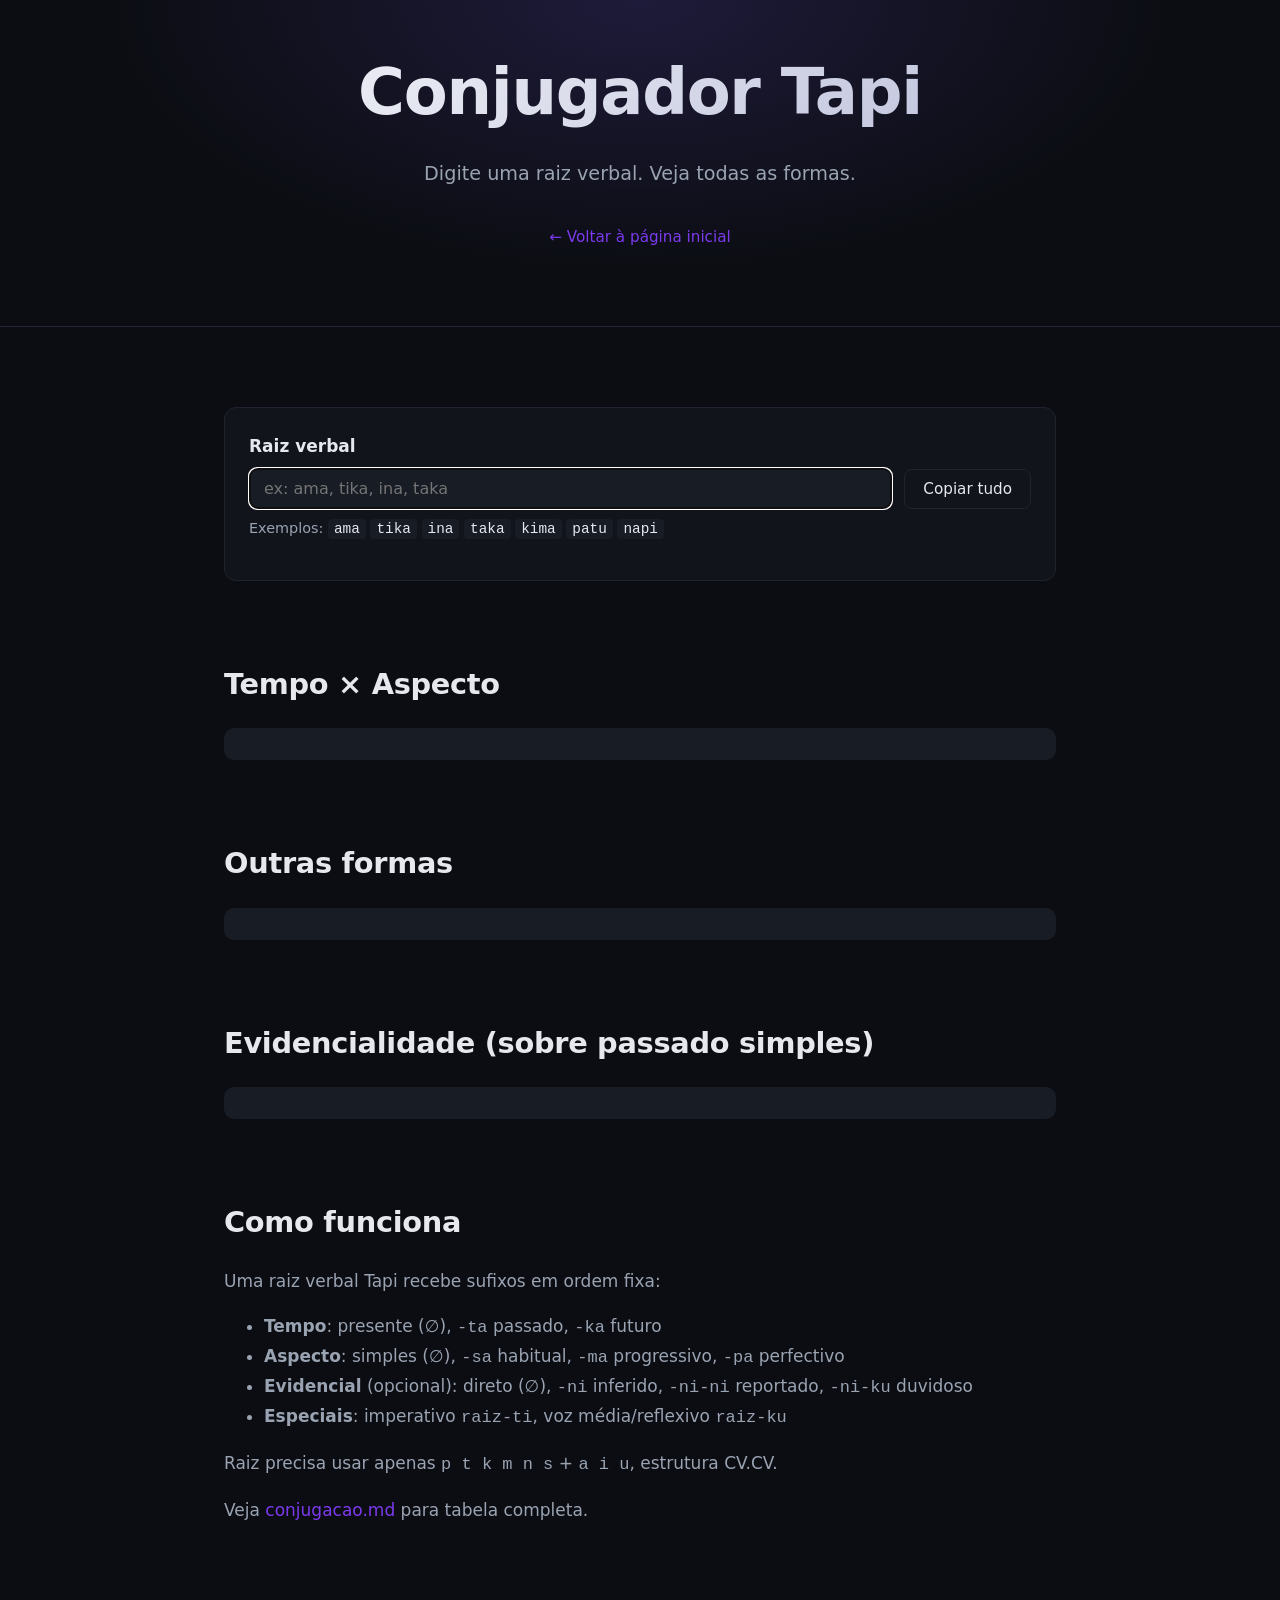
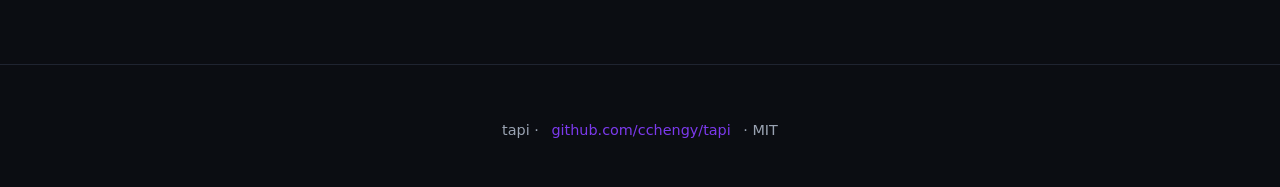
==== docs/conjugador.html @ 1c04a659 "feat(web): add standalone conjugator page Add docs/conjugador.html: full-featured single-page conjug" ====
<!DOCTYPE html>
<html lang="pt">
<head>
<meta charset="UTF-8">
<meta name="viewport" content="width=device-width, initial-scale=1.0">
<title>Tapi — Conjugador completo</title>
<meta name="description" content="Conjugador completo de verbos Tapi: tempo, aspecto, evidencialidade, imperativo, voz média.">
<link rel="stylesheet" href="style.css">
<style>
  .tool .row { display: grid; grid-template-columns: 1fr auto; gap: 12px; align-items: end; }
  .tool .row button { padding: 10px 18px; border-radius: 8px; border: 1px solid var(--border); background: var(--bg-soft); color: var(--fg); cursor: pointer; font-family: inherit; font-size: 0.95rem; }
  .tool .row button:hover { border-color: var(--accent); }
  .tool input.invalid { border-color: #ef4444; }
  .grid-conj {
    display: grid;
    grid-template-columns: 120px repeat(4, 1fr);
    gap: 4px;
    margin-top: 16px;
    background: var(--code-bg);
    padding: 16px;
    border-radius: 10px;
    font-family: ui-monospace, Menlo, monospace;
    font-size: 0.92rem;
  }
  .grid-conj .h { color: var(--fg); font-weight: 600; }
  .grid-conj .l { color: var(--fg-soft); }
  .grid-conj .v { color: #b794f4; }
  .grid-conj .v:hover { color: #fde68a; cursor: pointer; }
  .meta-list { display: grid; grid-template-columns: 1fr 1fr; gap: 8px 24px; margin-top: 16px; background: var(--code-bg); padding: 16px; border-radius: 10px; font-family: ui-monospace, Menlo, monospace; font-size: 0.92rem; }
  .meta-list .k { color: var(--fg-soft); }
  .meta-list .vv { color: #b794f4; }
  .err { color: #ef4444; margin-top: 8px; font-size: 0.9rem; }
  .ok { color: #10b981; margin-top: 8px; font-size: 0.9rem; }
  .examples { color: var(--fg-soft); font-size: 0.9rem; margin-top: 8px; }
  .examples code { background: var(--code-bg); padding: 2px 6px; border-radius: 4px; color: var(--fg); cursor: pointer; }
  .examples code:hover { color: var(--accent); }
  .nav-back { display: inline-block; margin-top: 12px; }
</style>
</head>
<body>

<header class="hero">
  <h1>Conjugador Tapi</h1>
  <p class="tagline">Digite uma raiz verbal. Veja todas as formas.</p>
  <p class="sub"><a href="index.html" class="nav-back">← Voltar à página inicial</a></p>
</header>

<main>

<section>
  <div class="tool">
    <label for="root">Raiz verbal</label>
    <div class="row">
      <input id="root" type="text" placeholder="ex: ama, tika, ina, taka" autocomplete="off" autofocus>
      <button id="copy-btn">Copiar tudo</button>
    </div>
    <div id="status"></div>
    <p class="examples">Exemplos: <code data-ex="ama">ama</code> <code data-ex="tika">tika</code> <code data-ex="ina">ina</code> <code data-ex="taka">taka</code> <code data-ex="kima">kima</code> <code data-ex="patu">patu</code> <code data-ex="napi">napi</code></p>
  </div>
</section>

<section>
  <h2>Tempo × Aspecto</h2>
  <div id="grid-out" class="grid-conj"></div>
</section>

<section>
  <h2>Outras formas</h2>
  <div id="meta-out" class="meta-list"></div>
</section>

<section>
  <h2>Evidencialidade (sobre passado simples)</h2>
  <div id="evid-out" class="meta-list"></div>
</section>

<section>
  <h2>Como funciona</h2>
  <p>Uma raiz verbal Tapi recebe sufixos em ordem fixa:</p>
  <ul style="color: var(--fg-soft);">
    <li><strong>Tempo</strong>: presente (∅), <code>-ta</code> passado, <code>-ka</code> futuro</li>
    <li><strong>Aspecto</strong>: simples (∅), <code>-sa</code> habitual, <code>-ma</code> progressivo, <code>-pa</code> perfectivo</li>
    <li><strong>Evidencial</strong> (opcional): direto (∅), <code>-ni</code> inferido, <code>-ni-ni</code> reportado, <code>-ni-ku</code> duvidoso</li>
    <li><strong>Especiais</strong>: imperativo <code>raiz-ti</code>, voz média/reflexivo <code>raiz-ku</code></li>
  </ul>
  <p>Raiz precisa usar apenas <code>p t k m n s</code> + <code>a i u</code>, estrutura CV.CV.</p>
  <p>Veja <a href="https://github.com/cchengy/tapi/blob/main/conjugacao.md">conjugacao.md</a> para tabela completa.</p>
</section>

</main>

<footer>
  <p>tapi · <a href="https://github.com/cchengy/tapi">github.com/cchengy/tapi</a> · MIT</p>
</footer>

<script>
(function () {
  const TEMPOS = [
    ["presente", ""],
    ["passado", "ta"],
    ["futuro", "ka"],
  ];
  const ASPECTOS = [
    ["simples", ""],
    ["habitual", "sa"],
    ["progressivo", "ma"],
    ["perfectivo", "pa"],
  ];
  const EVIDENCIAIS = [
    ["direto", ""],
    ["inferido", "-ni"],
    ["reportado", "-ni-ni"],
    ["duvidoso", "-ni-ku"],
  ];

  const PHONO = /^[ptkmns][aiu][ptkmns][aiu]$/;
  const PHONO_LOOSE = /^[ptkmnsaiu]+$/;

  const $ = (s) => document.querySelector(s);
  const input = $("#root");
  const status = $("#status");
  const grid = $("#grid-out");
  const meta = $("#meta-out");
  const evid = $("#evid-out");
  const copyBtn = $("#copy-btn");

  function validate(raiz) {
    if (!raiz) return { ok: false, msg: "" };
    if (!PHONO_LOOSE.test(raiz)) {
      return { ok: false, msg: "Use apenas p, t, k, m, n, s, a, i, u." };
    }
    if (!PHONO.test(raiz)) {
      return {
        ok: true,
        warn: "Não é raiz CVCV estrita. Conjuga mesmo assim.",
      };
    }
    return { ok: true };
  }

  function render(raiz) {
    grid.innerHTML = "";
    meta.innerHTML = "";
    evid.innerHTML = "";

    const cells = [];
    cells.push(["h", "Tempo"]);
    for (const [an] of ASPECTOS) cells.push(["h", an]);
    for (const [tn, ts] of TEMPOS) {
      cells.push(["l", tn]);
      for (const [, as] of ASPECTOS) {
        cells.push(["v", raiz + ts + as]);
      }
    }
    for (const [cls, text] of cells) {
      const d = document.createElement("div");
      d.className = cls;
      d.textContent = text;
      if (cls === "v") {
        d.title = "Clique para copiar";
        d.addEventListener("click", () => copyText(text));
      }
      grid.appendChild(d);
    }

    const extras = [
      ["imperativo", raiz + "-ti"],
      ["voz média / reflexivo", raiz + "-ku"],
      ["nominalizado (gerúndio)", raiz + "-i"],
      ["passado perfectivo", raiz + "tapa"],
    ];
    for (const [k, v] of extras) {
      const kd = document.createElement("div");
      kd.className = "k";
      kd.textContent = k;
      const vd = document.createElement("div");
      vd.className = "vv";
      vd.textContent = v;
      vd.style.cursor = "pointer";
      vd.title = "Clique para copiar";
      vd.addEventListener("click", () => copyText(v));
      meta.appendChild(kd);
      meta.appendChild(vd);
    }

    const passado = raiz + "ta";
    for (const [k, suf] of EVIDENCIAIS) {
      const kd = document.createElement("div");
      kd.className = "k";
      kd.textContent = k;
      const vd = document.createElement("div");
      vd.className = "vv";
      vd.textContent = passado + suf;
      vd.style.cursor = "pointer";
      vd.title = "Clique para copiar";
      vd.addEventListener("click", () => copyText(passado + suf));
      evid.appendChild(kd);
      evid.appendChild(vd);
    }
  }

  function update() {
    const raiz = input.value.trim().toLowerCase();
    const v = validate(raiz);
    status.innerHTML = "";
    input.classList.toggle("invalid", !v.ok);
    if (!raiz) return clearAll();
    if (!v.ok) {
      status.innerHTML = `<div class="err">${v.msg}</div>`;
      return clearAll();
    }
    if (v.warn) {
      status.innerHTML = `<div class="err">${v.warn}</div>`;
    }
    render(raiz);
  }

  function clearAll() {
    grid.innerHTML = "";
    meta.innerHTML = "";
    evid.innerHTML = "";
  }

  function copyText(text) {
    navigator.clipboard.writeText(text).then(() => {
      status.innerHTML = `<div class="ok">Copiado: <code>${text}</code></div>`;
      setTimeout(() => { if (status.querySelector(".ok")) status.innerHTML = ""; }, 1500);
    });
  }

  function copyAll() {
    const raiz = input.value.trim().toLowerCase();
    const v = validate(raiz);
    if (!raiz || !v.ok) return;
    const lines = [`# Conjugação de '${raiz}'`, ""];
    lines.push("## Tempo × Aspecto");
    lines.push("| Tempo | Simples | Habitual | Progressivo | Perfectivo |");
    lines.push("|-------|---------|----------|-------------|------------|");
    for (const [tn, ts] of TEMPOS) {
      const row = [tn];
      for (const [, as] of ASPECTOS) row.push(raiz + ts + as);
      lines.push("| " + row.join(" | ") + " |");
    }
    lines.push("");
    lines.push(`Imperativo: ${raiz}-ti`);
    lines.push(`Voz média:  ${raiz}-ku`);
    lines.push(`Nominalizado: ${raiz}-i`);
    lines.push("");
    lines.push("## Evidenciais (sobre passado simples)");
    const passado = raiz + "ta";
    for (const [k, suf] of EVIDENCIAIS) {
      lines.push(`${k.padEnd(12)} ${passado}${suf}`);
    }
    copyText(lines.join("\n"));
  }

  input.addEventListener("input", update);
  copyBtn.addEventListener("click", copyAll);
  document.querySelectorAll(".examples code[data-ex]").forEach((el) => {
    el.addEventListener("click", () => {
      input.value = el.dataset.ex;
      update();
      input.focus();
    });
  });

  const params = new URLSearchParams(location.search);
  if (params.has("r")) {
    input.value = params.get("r");
  }
  update();
})();
</script>

</body>
</html>
---- docs/style.css ----
:root {
  --bg: #0b0d12;
  --bg-soft: #11141b;
  --fg: #e6e8ee;
  --fg-soft: #9aa3b2;
  --accent: #7c3aed;
  --accent-2: #2563eb;
  --border: #1f2430;
  --code-bg: #181c25;
  --max: 880px;
}

* { box-sizing: border-box; }

html { scroll-behavior: smooth; }

body {
  margin: 0;
  font-family: -apple-system, BlinkMacSystemFont, "Segoe UI", Inter, system-ui, sans-serif;
  background: var(--bg);
  color: var(--fg);
  line-height: 1.65;
  font-size: 17px;
  -webkit-font-smoothing: antialiased;
}

a { color: var(--accent); text-decoration: none; }
a:hover { text-decoration: underline; }

.lang-bar {
  display: flex;
  justify-content: flex-end;
  padding: 12px 20px 0;
  max-width: 1200px;
  margin: 0 auto;
}

.lang-bar select {
  background: var(--bg-soft);
  color: var(--fg);
  border: 1px solid var(--border);
  border-radius: 8px;
  padding: 6px 10px;
  font-family: inherit;
  font-size: 0.9rem;
  cursor: pointer;
}

.lang-bar select:hover {
  border-color: var(--accent);
}

header.hero {
  background: radial-gradient(ellipse at top, #1e1b3a 0%, var(--bg) 60%);
  padding: 40px 24px 60px;
  text-align: center;
  border-bottom: 1px solid var(--border);
}

header.hero .logo {
  width: 96px;
  height: 96px;
  margin: 0 auto 24px;
  display: block;
}

header.hero h1 {
  font-size: clamp(2.5rem, 6vw, 4rem);
  margin: 0 0 12px;
  letter-spacing: -0.02em;
  background: linear-gradient(135deg, #fff 0%, #b0b5d4 100%);
  -webkit-background-clip: text;
  -webkit-text-fill-color: transparent;
  background-clip: text;
}

header.hero .tagline {
  font-size: 1.2rem;
  color: var(--fg-soft);
  margin: 0 0 8px;
  max-width: 560px;
  margin-inline: auto;
}

header.hero .sub {
  color: var(--fg-soft);
  font-size: 0.95rem;
  margin-top: 24px;
}

.cta {
  display: inline-flex;
  gap: 12px;
  margin-top: 28px;
  flex-wrap: wrap;
  justify-content: center;
}

.btn {
  display: inline-block;
  padding: 12px 22px;
  border-radius: 10px;
  font-weight: 600;
  font-size: 0.95rem;
  transition: transform 0.1s, background 0.2s;
  border: 1px solid var(--border);
  background: var(--bg-soft);
  color: var(--fg);
}

.btn.primary {
  background: linear-gradient(135deg, var(--accent-2), var(--accent));
  border: none;
  color: white;
}

.btn:hover { transform: translateY(-1px); text-decoration: none; }

main {
  max-width: var(--max);
  margin: 0 auto;
  padding: 60px 24px;
}

section {
  margin-bottom: 80px;
}

section h2 {
  font-size: 1.8rem;
  margin: 0 0 20px;
  letter-spacing: -0.01em;
}

section p { color: var(--fg-soft); }

.grid-2 {
  display: grid;
  grid-template-columns: repeat(auto-fit, minmax(220px, 1fr));
  gap: 16px;
  margin-top: 20px;
}

.card {
  background: var(--bg-soft);
  border: 1px solid var(--border);
  border-radius: 12px;
  padding: 20px;
}

.card h3 {
  margin: 0 0 8px;
  font-size: 1.1rem;
  color: var(--fg);
}

.card p {
  margin: 0;
  font-size: 0.92rem;
  color: var(--fg-soft);
}

.example {
  background: var(--code-bg);
  border: 1px solid var(--border);
  border-radius: 12px;
  padding: 24px;
  margin: 20px 0;
  font-family: ui-monospace, "SF Mono", Menlo, monospace;
  font-size: 0.95rem;
  white-space: pre-wrap;
  line-height: 1.5;
}

.example .tapi { color: #b794f4; font-weight: 600; }
.example .gloss { color: var(--fg-soft); font-size: 0.85em; }
.example .trans { color: #fde68a; font-style: italic; }

table {
  width: 100%;
  border-collapse: collapse;
  margin: 20px 0;
  font-size: 0.95rem;
}

th, td {
  text-align: left;
  padding: 10px 14px;
  border-bottom: 1px solid var(--border);
}

th {
  color: var(--fg);
  font-weight: 600;
  background: var(--bg-soft);
}

td { color: var(--fg-soft); }
td code, td:first-child { color: var(--fg); font-family: ui-monospace, Menlo, monospace; }

.tool {
  background: var(--bg-soft);
  border: 1px solid var(--border);
  border-radius: 12px;
  padding: 24px;
  margin-top: 20px;
}

.tool label {
  display: block;
  margin-bottom: 8px;
  font-weight: 600;
  color: var(--fg);
}

.tool input {
  width: 100%;
  padding: 10px 14px;
  background: var(--code-bg);
  border: 1px solid var(--border);
  border-radius: 8px;
  color: var(--fg);
  font-family: inherit;
  font-size: 1rem;
}

.tool .result {
  margin-top: 16px;
  padding: 16px;
  background: var(--code-bg);
  border-radius: 8px;
  font-family: ui-monospace, Menlo, monospace;
  font-size: 0.9rem;
  white-space: pre-wrap;
  min-height: 1.5em;
  color: var(--fg-soft);
}

footer {
  text-align: center;
  padding: 40px 24px;
  border-top: 1px solid var(--border);
  color: var(--fg-soft);
  font-size: 0.9rem;
}

footer a { margin: 0 8px; }

@media (max-width: 600px) {
  header.hero { padding: 56px 20px 40px; }
  main { padding: 40px 20px; }
}
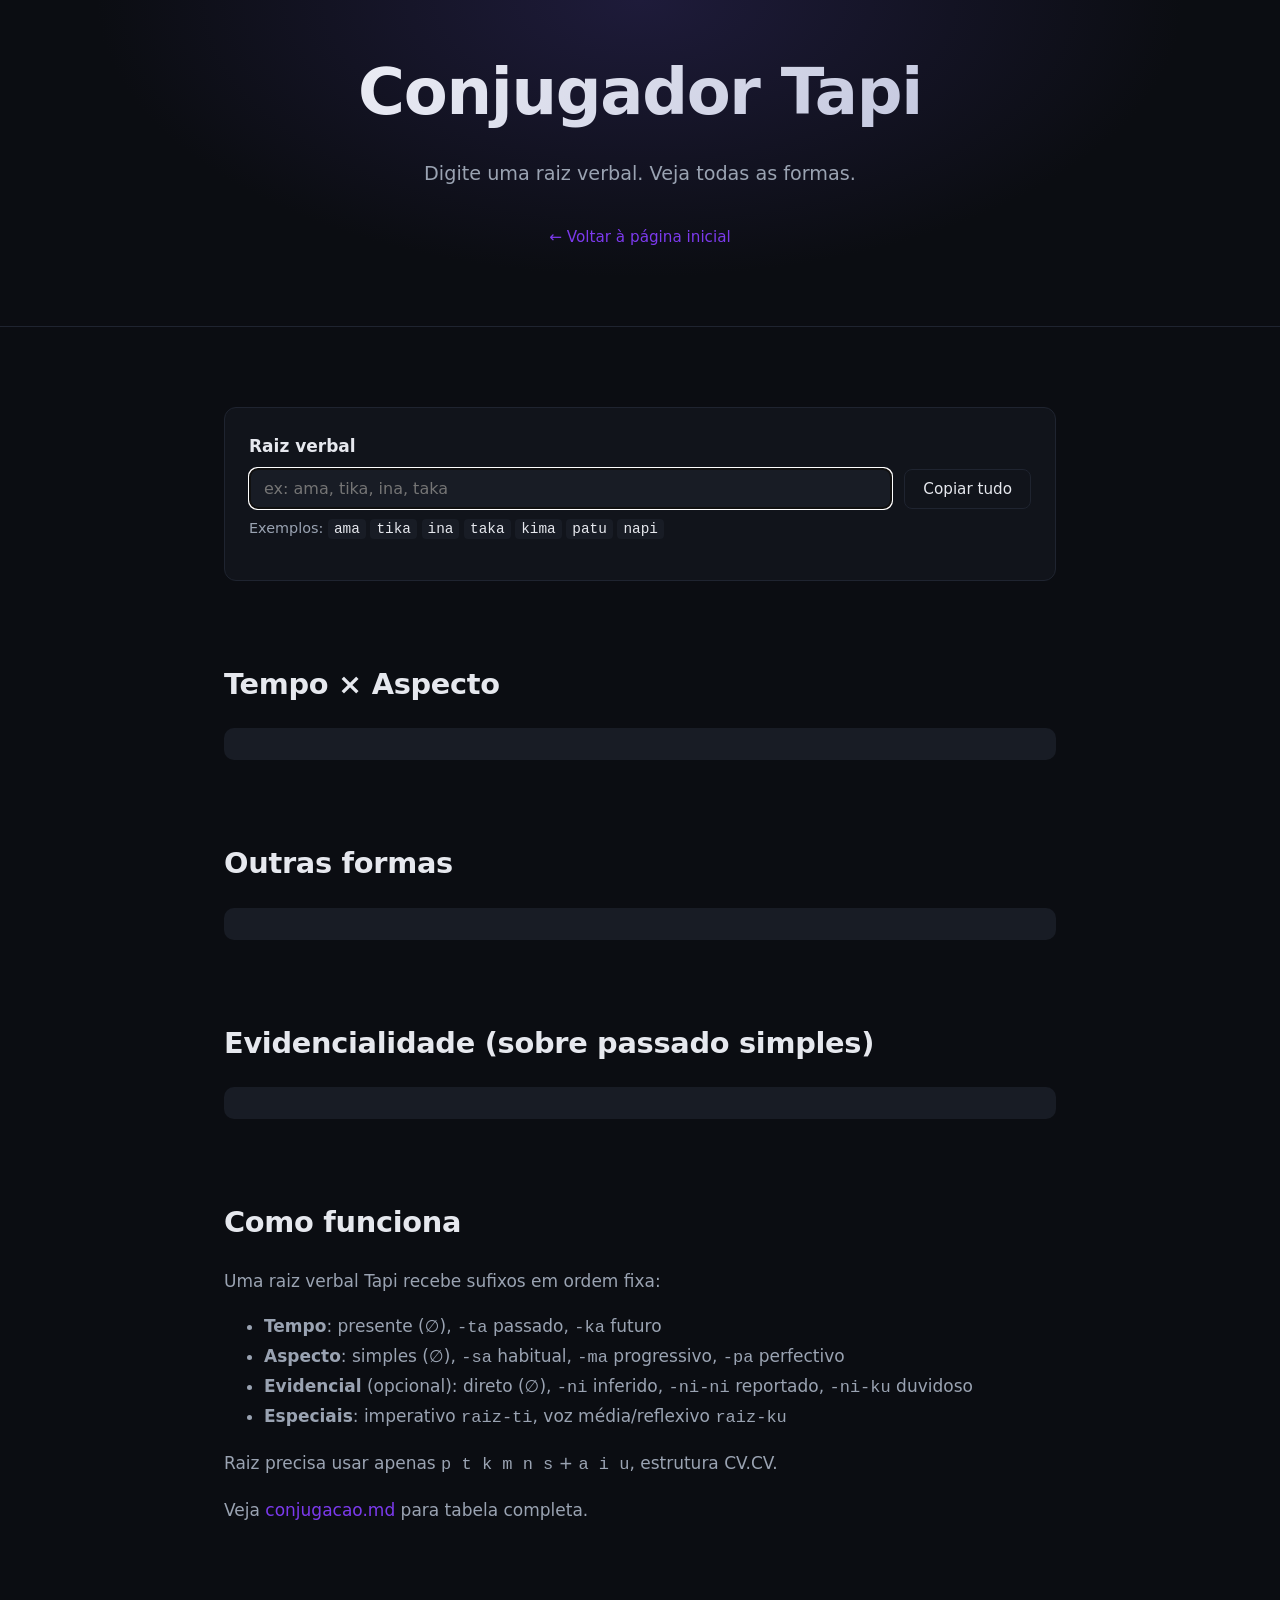
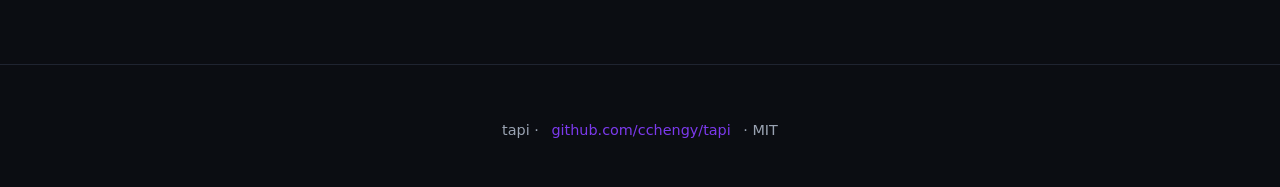
==== commit 9107a3b2: "feat(site): Google Analytics (gtag G-EB4K0RYR4S) nas 3 páginas Co-Authored-By: Claude Opus 5 (1M con" ====
--- a/docs/conjugador.html
+++ b/docs/conjugador.html
@@ -36,6 +36,15 @@
   .examples code:hover { color: var(--accent); }
   .nav-back { display: inline-block; margin-top: 12px; }
 </style>
+<!-- Google tag (gtag.js) -->
+<script async src="https://www.googletagmanager.com/gtag/js?id=G-EB4K0RYR4S"></script>
+<script>
+  window.dataLayer = window.dataLayer || [];
+  function gtag(){dataLayer.push(arguments);}
+  gtag('js', new Date());
+
+  gtag('config', 'G-EB4K0RYR4S');
+</script>
 </head>
 <body>
 
